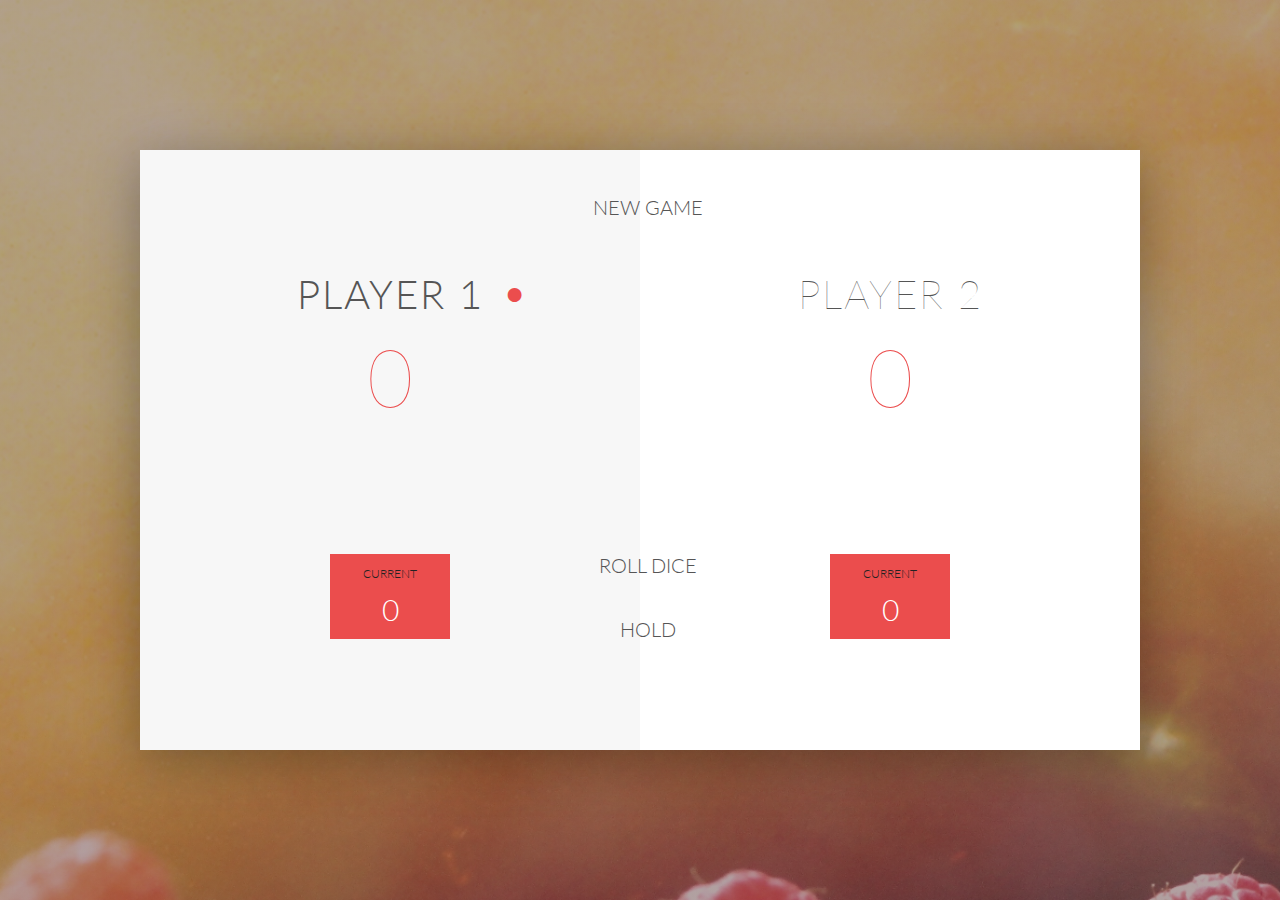
==== pigGame/index.html @ 7e2c5e82 "Pig Game" ====
<!DOCTYPE html>
<html lang="en">
    <head>
        <meta charset="UTF-8">
        <link href="https://fonts.googleapis.com/css?family=Lato:100,300,600" rel="stylesheet" type="text/css">
        <link href="http://code.ionicframework.com/ionicons/2.0.1/css/ionicons.min.css" rel="stylesheet" type="text/css">
        <link type="text/css" rel="stylesheet" href="style.css">
        
        <title>Pig Game</title>
    </head>

    <body>
        <div class="wrapper clearfix">
            <div class="player-0-panel active">
                <div class="player-name" id="name-0">Player 1</div>
                <div class="player-score" id="score-0">43</div>
                <div class="player-current-box">
                    <div class="player-current-label">Current</div>
                    <div class="player-current-score" id="current-0">11</div>
                </div>
            </div>
            
            <div class="player-1-panel">
                <div class="player-name" id="name-1">Player 2</div>
                <div class="player-score" id="score-1">72</div>
                <div class="player-current-box">
                    <div class="player-current-label">Current</div>
                    <div class="player-current-score" id="current-1">0</div>
                </div>
            </div>
            
            <button class="btn-new"><i class="ion-ios-plus-outline"></i>New game</button>
            <button class="btn-roll"><i class="ion-ios-loop"></i>Roll dice</button>
            <button class="btn-hold"><i class="ion-ios-download-outline"></i>Hold</button>
            
            <img src="dice-5.png" alt="Dice" class="dice">
        </div>
        
        <script src="app.js"></script>
    </body>
</html>
---- pigGame/style.css ----
/**********************************************
*** GENERAL
**********************************************/

* {
    margin: 0;
    padding: 0;
    box-sizing: border-box;
    
}

.clearfix::after {
    content: "";
    display: table;
    clear: both;
}

body {
    background-image: linear-gradient(rgba(62, 20, 20, 0.4), rgba(62, 20, 20, 0.4)), url(back.jpg);
    background-size: cover;
    background-position: center;
    font-family: Lato;
    font-weight: 300;
    position: relative;
    height: 100vh;
    color: #555;
}

.wrapper {
    width: 1000px;
    position: absolute;
    top: 50%;
    left: 50%;
    transform: translate(-50%, -50%);
    background-color: #fff;
    box-shadow: 0px 10px 50px rgba(0, 0, 0, 0.3);
    overflow: hidden;
}

.player-0-panel,
.player-1-panel {
    width: 50%;
    float: left;
    height: 600px;
    padding: 100px;
}



/**********************************************
*** PLAYERS
**********************************************/

.player-name {
    font-size: 40px;
    text-align: center;
    text-transform: uppercase;
    letter-spacing: 2px;
    font-weight: 100;
    margin-top: 20px;
    margin-bottom: 10px;
    position: relative;
}

.player-score {
    text-align: center;
    font-size: 80px;
    font-weight: 100;
    color: #EB4D4D;
    margin-bottom: 130px;
}

.active { background-color: #f7f7f7; }
.active .player-name { font-weight: 300; }

.active .player-name::after {
    content: "\2022";
    font-size: 47px;
    position: absolute;
    color: #EB4D4D;
    top: -7px;
    right: 10px;
    
}

.player-current-box {
    background-color: #EB4D4D;
    color: #fff;
    width: 40%;
    margin: 0 auto;
    padding: 12px;
    text-align: center;
}

.player-current-label {
    text-transform: uppercase;
    margin-bottom: 10px;
    font-size: 12px;
    color: #222;
}

.player-current-score {
    font-size: 30px;
}

button {
    position: absolute;
    width: 200px;
    left: 50%;
    transform: translateX(-50%);
    color: #555;
    background: none;
    border: none;
    font-family: Lato;
    font-size: 20px;
    text-transform: uppercase;
    cursor: pointer;
    font-weight: 300;
    transition: background-color 0.3s, color 0.3s;
}

button:hover { font-weight: 600; }
button:hover i { margin-right: 20px; }

button:focus {
    outline: none;
}

i {
    color: #EB4D4D;
    display: inline-block;
    margin-right: 15px;
    font-size: 32px;
    line-height: 1;
    vertical-align: text-top;
    margin-top: -4px;
    transition: margin 0.3s;
}

.btn-new { top: 45px;}
.btn-roll { top: 403px;}
.btn-hold { top: 467px;}

.dice {
    position: absolute;
    left: 50%;
    top: 178px;
    transform: translateX(-50%);
    height: 100px;
    box-shadow: 0px 10px 60px rgba(0, 0, 0, 0.10);
}

.winner { background-color: #f7f7f7; }
.winner .player-name { font-weight: 300; color: #EB4D4D; }
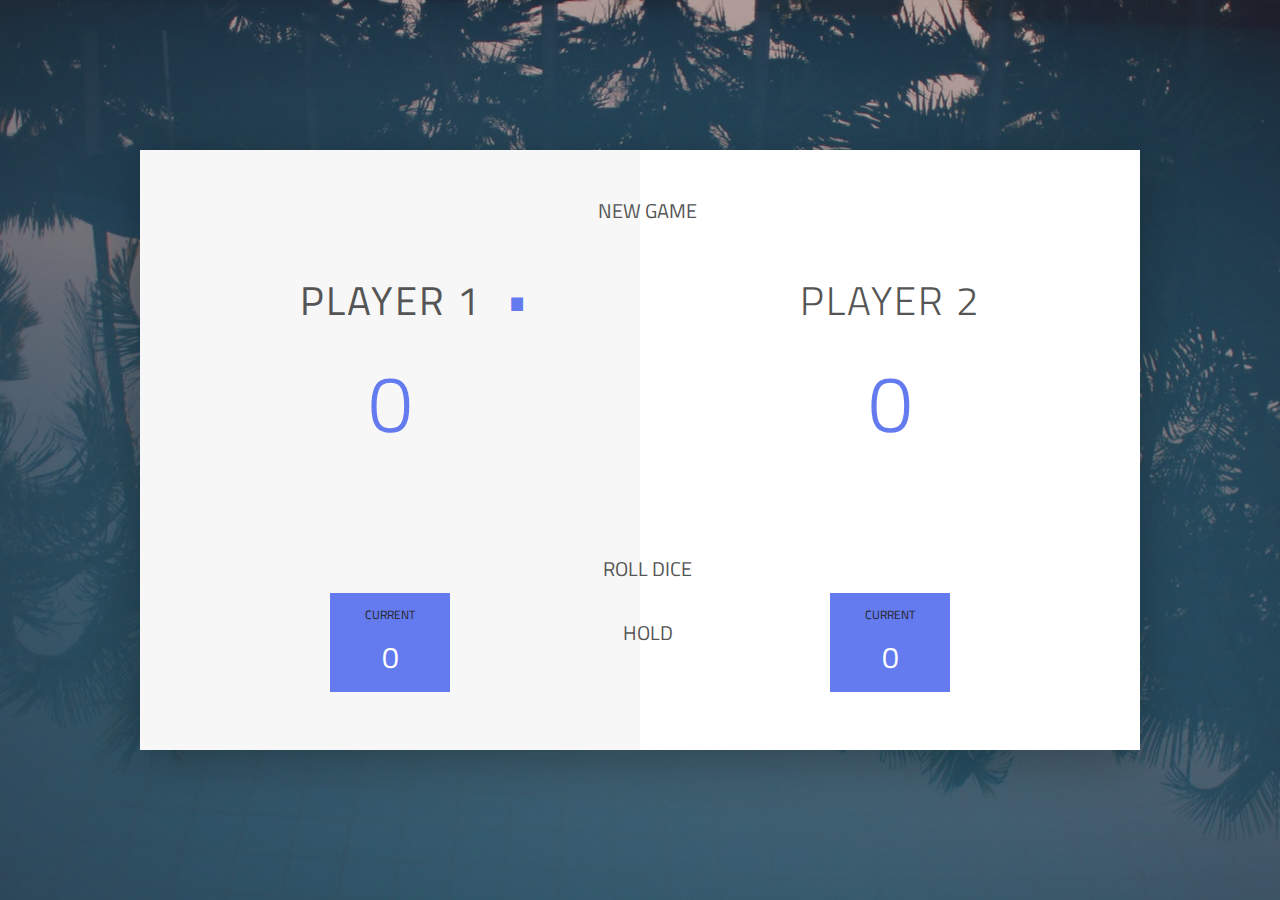
==== commit 45560506: "Change styling, new background pic, score to 100" ====
--- a/pigGame/index.html
+++ b/pigGame/index.html
@@ -2,8 +2,7 @@
 <html lang="en">
     <head>
         <meta charset="UTF-8">
-        <link href="https://fonts.googleapis.com/css?family=Lato:100,300,600" rel="stylesheet" type="text/css">
-        <link href="http://code.ionicframework.com/ionicons/2.0.1/css/ionicons.min.css" rel="stylesheet" type="text/css">
+        <link href="https://fonts.googleapis.com/css?family=Titillium+Web:300,400,600" rel="stylesheet">
         <link type="text/css" rel="stylesheet" href="style.css">
         
         <title>Pig Game</title>
--- a/pigGame/style.css
+++ b/pigGame/style.css
@@ -16,11 +16,11 @@
 }
 
 body {
-    background-image: linear-gradient(rgba(62, 20, 20, 0.4), rgba(62, 20, 20, 0.4)), url(back.jpg);
+    background-image: linear-gradient(rgba(62, 20, 20, 0.4), rgba(62, 20, 20, 0.4)), url(background.jpg);
     background-size: cover;
     background-position: center;
-    font-family: Lato;
-    font-weight: 300;
+    font-family: Titillium Web;
+    font-weight: 400;
     position: relative;
     height: 100vh;
     color: #555;
@@ -56,7 +56,7 @@
     text-align: center;
     text-transform: uppercase;
     letter-spacing: 2px;
-    font-weight: 100;
+    font-weight: 300;
     margin-top: 20px;
     margin-bottom: 10px;
     position: relative;
@@ -65,26 +65,26 @@
 .player-score {
     text-align: center;
     font-size: 80px;
-    font-weight: 100;
-    color: #EB4D4D;
+    font-weight: 300;
+    color: #647bef;
     margin-bottom: 130px;
 }
 
 .active { background-color: #f7f7f7; }
-.active .player-name { font-weight: 300; }
+.active .player-name { font-weight: 400; }
 
 .active .player-name::after {
     content: "\2022";
     font-size: 47px;
     position: absolute;
-    color: #EB4D4D;
+    color: #647bef;
     top: -7px;
     right: 10px;
     
 }
 
 .player-current-box {
-    background-color: #EB4D4D;
+    background-color: #647bef;
     color: #fff;
     width: 40%;
     margin: 0 auto;
@@ -111,11 +111,11 @@
     color: #555;
     background: none;
     border: none;
-    font-family: Lato;
+    font-family: Titillium Web;
     font-size: 20px;
     text-transform: uppercase;
     cursor: pointer;
-    font-weight: 300;
+    font-weight: 400;
     transition: background-color 0.3s, color 0.3s;
 }
 
@@ -127,7 +127,7 @@
 }
 
 i {
-    color: #EB4D4D;
+    color: #647bef;
     display: inline-block;
     margin-right: 15px;
     font-size: 32px;
@@ -151,4 +151,4 @@
 }
 
 .winner { background-color: #f7f7f7; }
-.winner .player-name { font-weight: 300; color: #EB4D4D; }+.winner .player-name { font-weight: 400; color: #647bef; }